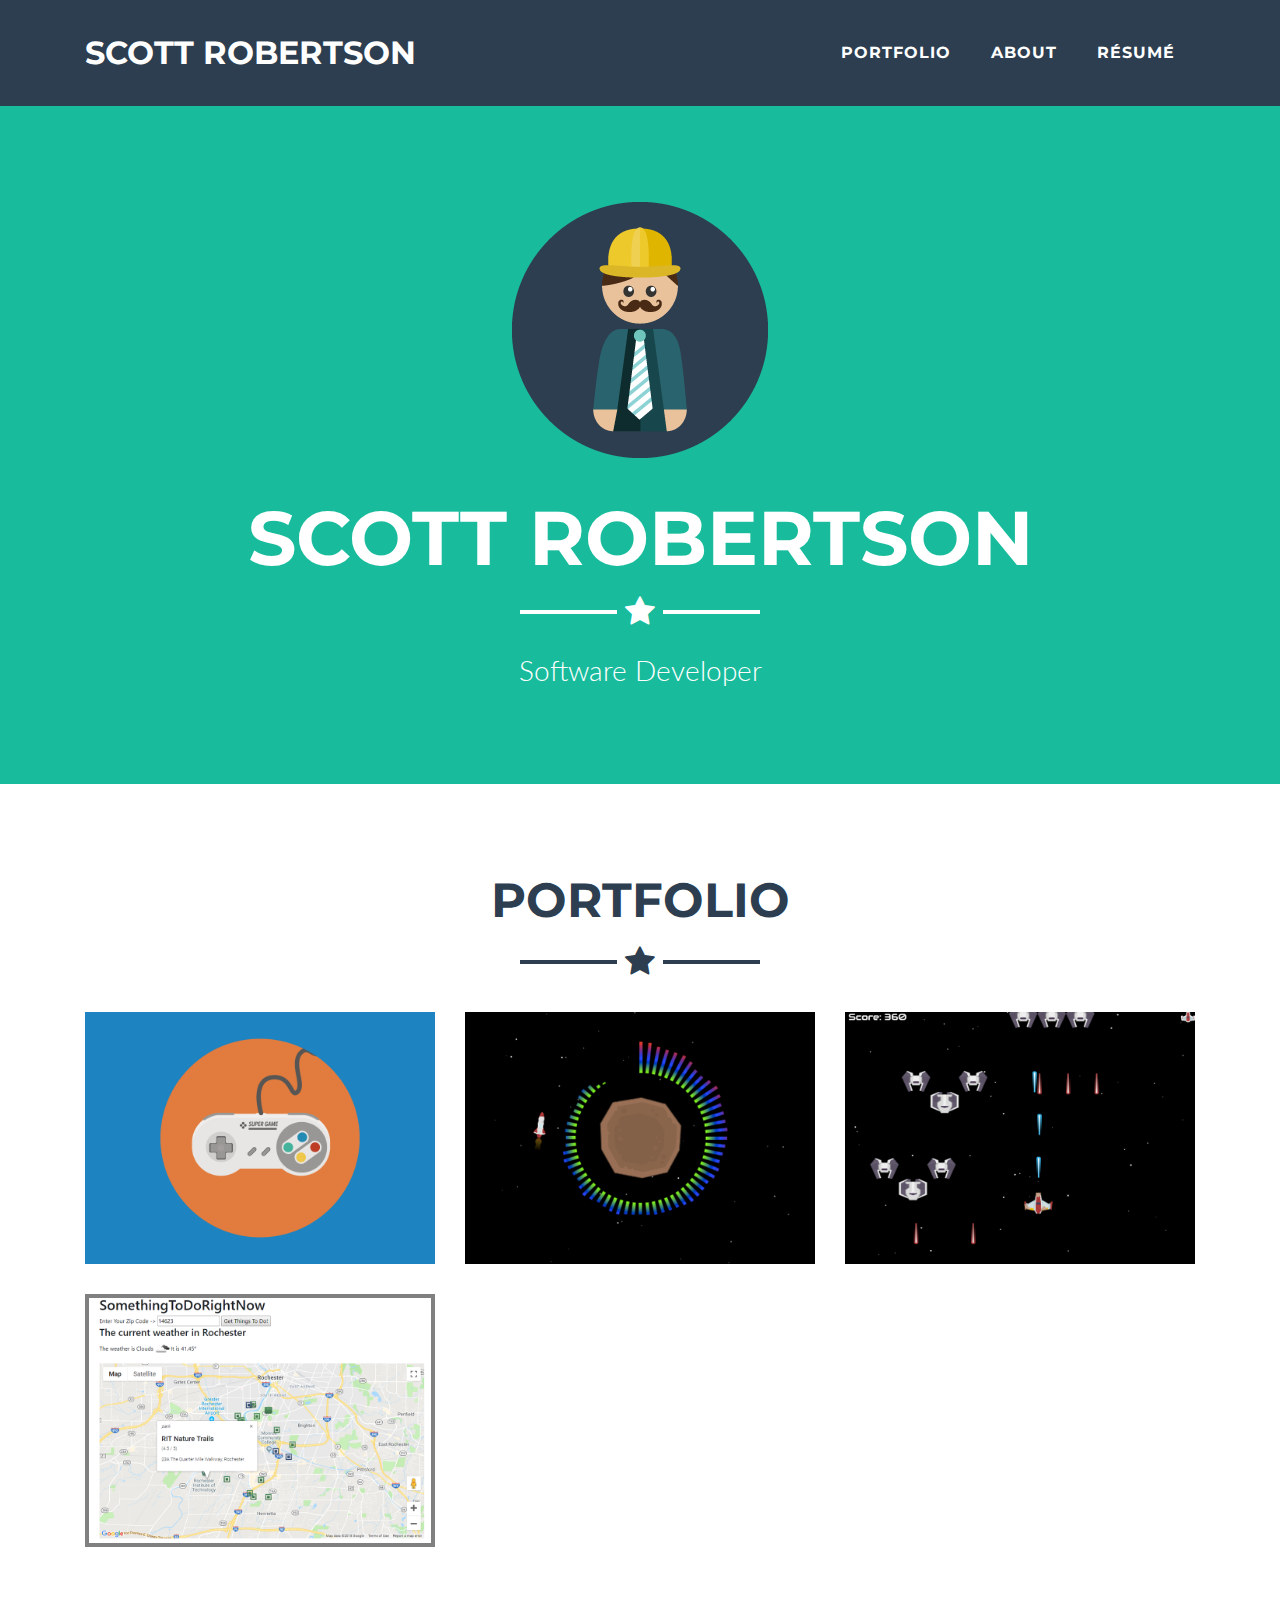
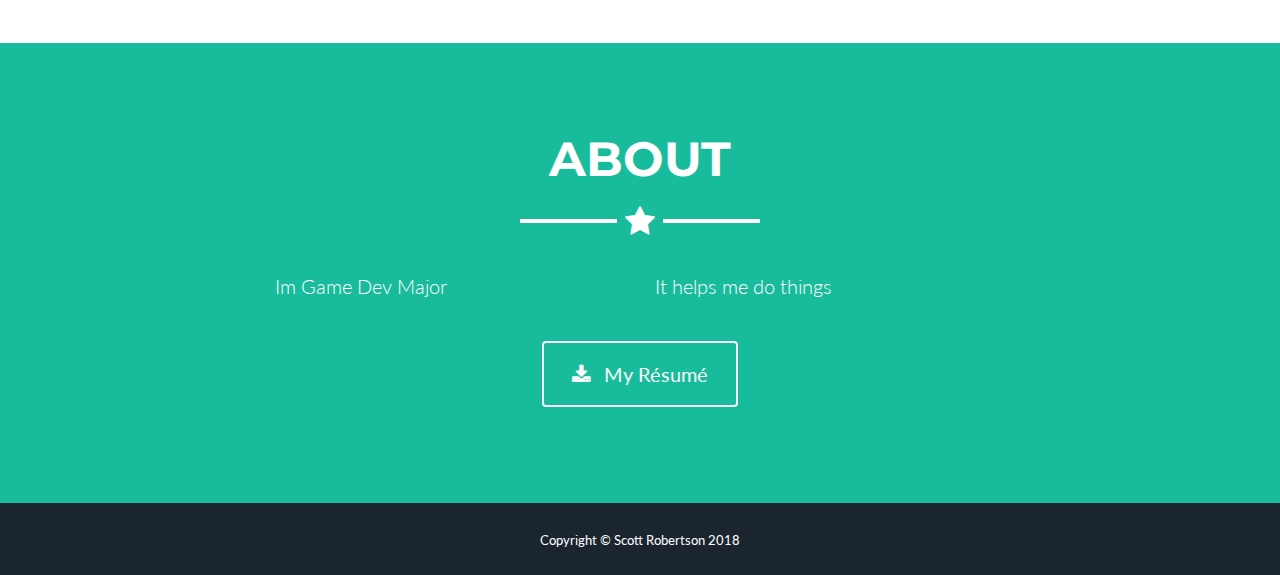
==== index.html @ 873a0e6f "rearange things" ====
<!DOCTYPE html>
<html lang="en">

  <head>

    <meta charset="utf-8">
    <meta name="viewport" content="width=device-width, initial-scale=1, shrink-to-fit=no">
    <meta name="description" content="">
    <meta name="author" content="">

    <title>Scott Robertson</title>

    <!-- Bootstrap core CSS -->
    <link href="vendor/bootstrap/css/bootstrap.min.css" rel="stylesheet">

    <!-- Custom fonts for this template -->
    <link href="vendor/font-awesome/css/font-awesome.min.css" rel="stylesheet" type="text/css">
    <link href="https://fonts.googleapis.com/css?family=Montserrat:400,700" rel="stylesheet" type="text/css">
    <link href="https://fonts.googleapis.com/css?family=Lato:400,700,400italic,700italic" rel="stylesheet" type="text/css">

    <!-- Plugin CSS -->
    <link href="vendor/magnific-popup/magnific-popup.css" rel="stylesheet" type="text/css">

    <!-- Custom styles for this template -->
		<link href="css/freelancer.min.css" rel="stylesheet">
		
		<style>
			footer, section#contact, li#contactbutton{
				display: none;
			}
		</style>

  </head>

  <body id="page-top">

    <!-- Navigation -->
    <nav class="navbar navbar-expand-lg bg-secondary fixed-top text-uppercase" id="mainNav">
      <div class="container">
        <a class="navbar-brand js-scroll-trigger" href="#page-top">Scott Robertson</a>
        <button class="navbar-toggler navbar-toggler-right text-uppercase bg-primary text-white rounded" type="button" data-toggle="collapse" data-target="#navbarResponsive" aria-controls="navbarResponsive" aria-expanded="false" aria-label="Toggle navigation">
          Menu
          <i class="fa fa-bars"></i>
        </button>
        <div class="collapse navbar-collapse" id="navbarResponsive">
          <ul class="navbar-nav ml-auto">
            <li class="nav-item mx-0 mx-lg-1">
              <a class="nav-link py-3 px-0 px-lg-3 rounded js-scroll-trigger" href="#portfolio">Portfolio</a>
            </li>
            <li class="nav-item mx-0 mx-lg-1">
              <a class="nav-link py-3 px-0 px-lg-3 rounded js-scroll-trigger" href="#about">About</a>
            </li>
            <li class="nav-item mx-0 mx-lg-1" id="contactbutton">
              <a class="nav-link py-3 px-0 px-lg-3 rounded js-scroll-trigger" href="#contact">Contact</a>
            </li>
			  <li class="nav-item mx-0 mx-lg-1">
              <a class="nav-link py-3 px-0 px-lg-3 rounded js-scroll-trigger" href="https://docs.google.com/document/d/18aMu_pVsX6EpzdGAXi0cDBnbDYzv5ft0fNjSRZ8wAA8/edit?usp=sharing" target="_blank">Résumé</a>
            </li>
			  
          </ul>
        </div>
      </div>
    </nav>

    <!-- Header -->
    <header class="masthead bg-primary text-white text-center">
      <div class="container">
        <img class="img-fluid mb-5 d-block mx-auto" src="img/profile.png" alt="">
        <h1 class="text-uppercase mb-0">Scott Robertson</h1>
        <hr class="star-light">
        <h2 class="font-weight-light mb-0">Software Developer</h2>
      </div>
    </header>

    <!-- Portfolio Grid Section -->
    <section class="portfolio" id="portfolio">
      <div class="container">
        <h2 class="text-center text-uppercase text-secondary mb-0">Portfolio</h2>
        <hr class="star-dark mb-5">
        <div class="row">
			<!-- Drink Recipes -->
          <div class="col-md-6 col-lg-4">
            <a class="portfolio-item d-block mx-auto" href="#portfolio-modal-4">
              <div class="portfolio-item-caption d-flex position-absolute h-100 w-100">
                <div class="portfolio-item-caption-content my-auto w-100 text-center text-white">
                  <i class="fa fa-search-plus fa-3x"></i>
                </div>
              </div>
              <img class="img-fluid" src="img/portfolio/game.png" alt="">
            </a>
          </div>
			
			<!-- Audio Visualizer -->
          <div class="col-md-6 col-lg-4">
            <a class="portfolio-item d-block mx-auto" href="#portfolio-modal-1">
              <div class="portfolio-item-caption d-flex position-absolute h-100 w-100">
                <div class="portfolio-item-caption-content my-auto w-100 text-center text-white">
                  <i class="fa fa-search-plus fa-3x"></i>
                </div>
              </div>
              <img class="img-fluid" src="img/portfolio/audiovisualizerscreen.png" alt="">
            </a>
          </div>
			
			<!-- Space Blaster -->
          <div class="col-md-6 col-lg-4">
            <a class="portfolio-item d-block mx-auto" href="#portfolio-modal-2">
              <div class="portfolio-item-caption d-flex position-absolute h-100 w-100">
                <div class="portfolio-item-caption-content my-auto w-100 text-center text-white">
                  <i class="fa fa-search-plus fa-3x"></i>
                </div>
              </div>
              <img class="img-fluid" src="img/portfolio/spaceblaster.png" alt="">
            </a>
          </div>
			
			<!-- SomethingToDoRightNow -->
          <div class="col-md-6 col-lg-4">
            <a class="portfolio-item d-block mx-auto" href="#portfolio-modal-3">
              <div class="portfolio-item-caption d-flex position-absolute h-100 w-100">
                <div class="portfolio-item-caption-content my-auto w-100 text-center text-white">
                  <i class="fa fa-search-plus fa-3x"></i>
                </div>
              </div>
              <img class="img-fluid" src="img/portfolio/somethingtodorightnow.png" alt="">
            </a>
          </div>
			
			
			<!-- UNFILLED PROJECTS
          <div class="col-md-6 col-lg-4">
            <a class="portfolio-item d-block mx-auto" href="#portfolio-modal-5">
              <div class="portfolio-item-caption d-flex position-absolute h-100 w-100">
                <div class="portfolio-item-caption-content my-auto w-100 text-center text-white">
                  <i class="fa fa-search-plus fa-3x"></i>
                </div>
              </div>
              <img class="img-fluid" src="img/portfolio/safe.png" alt="">
            </a>
          </div>

          <div class="col-md-6 col-lg-4">
            <a class="portfolio-item d-block mx-auto" href="#portfolio-modal-6">
              <div class="portfolio-item-caption d-flex position-absolute h-100 w-100">
                <div class="portfolio-item-caption-content my-auto w-100 text-center text-white">
                  <i class="fa fa-search-plus fa-3x"></i>
                </div>
              </div>
              <img class="img-fluid" src="img/portfolio/submarine.png" alt="">
            </a>
          </div>
			-->
        </div>
      </div>
    </section>

    <!-- About Section -->
    <section class="bg-primary text-white mb-0" id="about">
      <div class="container">
        <h2 class="text-center text-uppercase text-white">About</h2>
        <hr class="star-light mb-5">
        <div class="row">
          <div class="col-lg-4 ml-auto">
            <p class="lead">Im Game Dev Major</p>
          </div>
          <div class="col-lg-4 mr-auto">
            <p class="lead">It helps me do things</p>
          </div>
        </div>
        <div class="text-center mt-4">
          <a class="btn btn-xl btn-outline-light" href="https://docs.google.com/document/d/18aMu_pVsX6EpzdGAXi0cDBnbDYzv5ft0fNjSRZ8wAA8/edit?usp=sharing">
            <i class="fa fa-download mr-2"></i>
            My Résumé
          </a>
        </div>
      </div>
    </section>

    <!-- Contact Section -->
    <section id="contact">
      <div class="container">
        <h2 class="text-center text-uppercase text-secondary mb-0">Contact Me</h2>
        <hr class="star-dark mb-5">
        <div class="row">
          <div class="col-lg-8 mx-auto">
            <!-- To configure the contact form email address, go to mail/contact_me.php and update the email address in the PHP file on line 19. -->
            <!-- The form should work on most web servers, but if the form is not working you may need to configure your web server differently. -->
            <form name="sentMessage" id="contactForm" novalidate="novalidate">
              <div class="control-group">
                <div class="form-group floating-label-form-group controls mb-0 pb-2">
                  <label>Name</label>
                  <input class="form-control" id="name" type="text" placeholder="Name" required="required" data-validation-required-message="Please enter your name.">
                  <p class="help-block text-danger"></p>
                </div>
              </div>
              <div class="control-group">
                <div class="form-group floating-label-form-group controls mb-0 pb-2">
                  <label>Email Address</label>
                  <input class="form-control" id="email" type="email" placeholder="Email Address" required="required" data-validation-required-message="Please enter your email address.">
                  <p class="help-block text-danger"></p>
                </div>
              </div>
              <div class="control-group">
                <div class="form-group floating-label-form-group controls mb-0 pb-2">
                  <label>Phone Number</label>
                  <input class="form-control" id="phone" type="tel" placeholder="Phone Number" required="required" data-validation-required-message="Please enter your phone number.">
                  <p class="help-block text-danger"></p>
                </div>
              </div>
              <div class="control-group">
                <div class="form-group floating-label-form-group controls mb-0 pb-2">
                  <label>Message</label>
                  <textarea class="form-control" id="message" rows="5" placeholder="Message" required="required" data-validation-required-message="Please enter a message."></textarea>
                  <p class="help-block text-danger"></p>
                </div>
              </div>
              <br>
              <div id="success"></div>
              <div class="form-group">
                <button type="submit" class="btn btn-primary btn-xl" id="sendMessageButton">Send</button>
              </div>
            </form>
          </div>
        </div>
      </div>
    </section>

    <!-- Footer -->
    <footer class="footer text-center">
      <div class="container">
        <div class="row">
          <div class="col-md-4 mb-5 mb-lg-0">
            <h4 class="text-uppercase mb-4">Location</h4>
            <p class="lead mb-0">2215 John Daniel Drive
              <br>Clark, MO 65243</p>
          </div>
          <div class="col-md-4 mb-5 mb-lg-0">
            <h4 class="text-uppercase mb-4">Around the Web</h4>
            <ul class="list-inline mb-0">
              <li class="list-inline-item">
                <a class="btn btn-outline-light btn-social text-center rounded-circle" href="#">
                  <i class="fa fa-fw fa-facebook"></i>
                </a>
              </li>
              <li class="list-inline-item">
                <a class="btn btn-outline-light btn-social text-center rounded-circle" href="#">
                  <i class="fa fa-fw fa-google-plus"></i>
                </a>
              </li>
              <li class="list-inline-item">
                <a class="btn btn-outline-light btn-social text-center rounded-circle" href="#">
                  <i class="fa fa-fw fa-twitter"></i>
                </a>
              </li>
              <li class="list-inline-item">
                <a class="btn btn-outline-light btn-social text-center rounded-circle" href="#">
                  <i class="fa fa-fw fa-linkedin"></i>
                </a>
              </li>
              <li class="list-inline-item">
                <a class="btn btn-outline-light btn-social text-center rounded-circle" href="#">
                  <i class="fa fa-fw fa-dribbble"></i>
                </a>
              </li>
            </ul>
          </div>
          <div class="col-md-4">
            <h4 class="text-uppercase mb-4">About Freelancer</h4>
            <p class="lead mb-0">Freelance is a free to use, open source Bootstrap theme created by
              <a href="http://startbootstrap.com">Start Bootstrap</a>.</p>
          </div>
        </div>
      </div>
    </footer>

    <div class="copyright py-4 text-center text-white">
      <div class="container">
        <small>Copyright &copy; Scott Robertson 2018</small>
      </div>
    </div>

    <!-- Scroll to Top Button (Only visible on small and extra-small screen sizes) -->
    <div class="scroll-to-top d-lg-none position-fixed ">
      <a class="js-scroll-trigger d-block text-center text-white rounded" href="#page-top">
        <i class="fa fa-chevron-up"></i>
      </a>
    </div>

    <!-- Portfolio Modals -->

    <!-- Portfolio Modal 1 -->
	  <!-- Audio Visualizer -->
    <div class="portfolio-modal mfp-hide" id="portfolio-modal-1">
      <div class="portfolio-modal-dialog bg-white">
        <a class="close-button d-none d-md-block portfolio-modal-dismiss" href="#">
          <i class="fa fa-3x fa-times"></i>
        </a>
        <div class="container text-center">
          <div class="row">
            <div class="col-lg-8 mx-auto">
              <a href="projects/AudioVisualizer/RobertsonAudioVisualizer.html"><h2 class="text-secondary text-uppercase mb-0">Audio AudioVisualizer</h2></a>
              <a class="btn btn-primary btn-lg rounded-pill" href="projects/AudioVisualizer/RobertsonAudioVisualizer.html" target="_blank">
                  <i class="fa fa-chevron-up"></i>
                  Open Project
              </a>
              <!-- <hr class="star-dark mb-5"> -->
				<br />
              <img class="img-fluid mb-5" src="img/portfolio/audiovisualizerui.png" alt="">
              <p class="mb-5">
                Audio vidualizer Thingy
              </p>
              <a class="btn btn-primary btn-lg rounded-pill portfolio-modal-dismiss" href="#">
                <i class="fa fa-close"></i>
                Close Project</a>
            </div>
          </div>
        </div>
      </div>
    </div>

    <!-- Portfolio Modal 2 -->
	  <!-- Space Blaster -->
    <div class="portfolio-modal mfp-hide" id="portfolio-modal-2">
      <div class="portfolio-modal-dialog bg-white">
        <a class="close-button d-none d-md-block portfolio-modal-dismiss" href="#">
          <i class="fa fa-3x fa-times"></i>
        </a>
        <div class="container text-center">
          <div class="row">
            <div class="col-lg-8 mx-auto">
              <h2 class="text-secondary text-uppercase mb-0">Space Blaster</h2>
              <a class="btn btn-primary btn-lg rounded-pill" href="projects/SpaceBlaster/SpaceBlaster.html" target="_blank">
                  <i class="fa fa-chevron-up"></i>
                  Open Project
              </a>
              <img class="img-fluid mb-5" src="img/portfolio/cake.png" alt="">
              <p class="mb-5">Lorem ipsum dolor sit amet, consectetur adipisicing elit. Mollitia neque assumenda ipsam nihil, molestias magnam, recusandae quos quis inventore quisquam velit asperiores, vitae? Reprehenderit soluta, eos quod consequuntur itaque. Nam.</p>
              <a class="btn btn-primary btn-lg rounded-pill portfolio-modal-dismiss" href="#">
                <i class="fa fa-close"></i>
                Close Project</a>
            </div>
          </div>
        </div>
      </div>
    </div>

    <!-- SomethingToDoRightNow -->
    <div class="portfolio-modal mfp-hide" id="portfolio-modal-3">
      <div class="portfolio-modal-dialog bg-white">
        <a class="close-button d-none d-md-block portfolio-modal-dismiss" href="#">
          <i class="fa fa-3x fa-times"></i>
        </a>
        <div class="container text-center">
          <div class="row">
            <div class="col-lg-8 mx-auto">
              <h2 class="text-secondary text-uppercase mb-0">SomethingToDoRightNow</h2>
              <a class="btn btn-primary btn-lg rounded-pill" href="projects/SomethingToDoRightNow/SomethingToDoRightNow.html" target="_blank">
                  <i class="fa fa-chevron-up"></i>
                  Open Project
              </a>
              <img class="img-fluid mb-5" src="img/portfolio/circus.png" alt="">
              <p class="mb-5">Lorem ipsum dolor sit amet, consectetur adipisicing elit. Mollitia neque assumenda ipsam nihil, molestias magnam, recusandae quos quis inventore quisquam velit asperiores, vitae? Reprehenderit soluta, eos quod consequuntur itaque. Nam.</p>
              <a class="btn btn-primary btn-lg rounded-pill portfolio-modal-dismiss" href="#">
                <i class="fa fa-close"></i>
                Close Project</a>
            </div>
          </div>
        </div>
      </div>
    </div>

    <!-- Drink Recipes -->
    <div class="portfolio-modal mfp-hide" id="portfolio-modal-4">
      <div class="portfolio-modal-dialog bg-white">
        <a class="close-button d-none d-md-block portfolio-modal-dismiss" href="#">
          <i class="fa fa-3x fa-times"></i>
        </a>
        <div class="container text-center">
          <div class="row">
            <div class="col-lg-8 mx-auto">
              <h2 class="text-secondary text-uppercase mb-0">Scott's Drink Recipes</h2>
              <a class="btn btn-primary btn-lg rounded-pill" href="https://robertson-430-project1.herokuapp.com/" target="_blank">
                  <i class="fa fa-chevron-up"></i>
                  Open Project
              </a>
              <img class="img-fluid mb-5" src="img/portfolio/game.png" alt="">
              <p class="mb-5">Lorem ipsum dolor sit amet, consectetur adipisicing elit. Mollitia neque assumenda ipsam nihil, molestias magnam, recusandae quos quis inventore quisquam velit asperiores, vitae? Reprehenderit soluta, eos quod consequuntur itaque. Nam.</p>
              <a class="btn btn-primary btn-lg rounded-pill portfolio-modal-dismiss" href="#">
                <i class="fa fa-close"></i>
                Close Project</a>
            </div>
          </div>
        </div>
      </div>
    </div>

	  
    <!-- Portfolio Modal 5 -->
    <div class="portfolio-modal mfp-hide" id="portfolio-modal-5">
      <div class="portfolio-modal-dialog bg-white">
        <a class="close-button d-none d-md-block portfolio-modal-dismiss" href="#">
          <i class="fa fa-3x fa-times"></i>
        </a>
        <div class="container text-center">
          <div class="row">
            <div class="col-lg-8 mx-auto">
              <h2 class="text-secondary text-uppercase mb-0">Project Name</h2>
              <hr class="star-dark mb-5">
              <img class="img-fluid mb-5" src="img/portfolio/safe.png" alt="">
              <p class="mb-5">Lorem ipsum dolor sit amet, consectetur adipisicing elit. Mollitia neque assumenda ipsam nihil, molestias magnam, recusandae quos quis inventore quisquam velit asperiores, vitae? Reprehenderit soluta, eos quod consequuntur itaque. Nam.</p>
              <a class="btn btn-primary btn-lg rounded-pill portfolio-modal-dismiss" href="#">
                <i class="fa fa-close"></i>
                Close Project</a>
            </div>
          </div>
        </div>
      </div>
    </div>

    <!-- Portfolio Modal 6 -->
    <div class="portfolio-modal mfp-hide" id="portfolio-modal-6">
      <div class="portfolio-modal-dialog bg-white">
        <a class="close-button d-none d-md-block portfolio-modal-dismiss" href="#">
          <i class="fa fa-3x fa-times"></i>
        </a>
        <div class="container text-center">
          <div class="row">
            <div class="col-lg-8 mx-auto">
              <h2 class="text-secondary text-uppercase mb-0">Project Name</h2>
              <hr class="star-dark mb-5">
              <img class="img-fluid mb-5" src="img/portfolio/submarine.png" alt="">
              <p class="mb-5">Lorem ipsum dolor sit amet, consectetur adipisicing elit. Mollitia neque assumenda ipsam nihil, molestias magnam, recusandae quos quis inventore quisquam velit asperiores, vitae? Reprehenderit soluta, eos quod consequuntur itaque. Nam.</p>
              <a class="btn btn-primary btn-lg rounded-pill portfolio-modal-dismiss" href="#">
                <i class="fa fa-close"></i>
                Close Project</a>
            </div>
          </div>
        </div>
      </div>
    </div>
	  

    <!-- Bootstrap core JavaScript -->
    <script src="vendor/jquery/jquery.min.js"></script>
    <script src="vendor/bootstrap/js/bootstrap.bundle.min.js"></script>

    <!-- Plugin JavaScript -->
    <script src="vendor/jquery-easing/jquery.easing.min.js"></script>
    <script src="vendor/magnific-popup/jquery.magnific-popup.min.js"></script>

    <!-- Contact Form JavaScript -->
    <script src="js/jqBootstrapValidation.js"></script>
    <script src="js/contact_me.js"></script>

    <!-- Custom scripts for this template -->
    <script src="js/freelancer.min.js"></script>

  </body>

</html>
---- css/freelancer.min.css ----
body{font-family:Lato}h1,h2,h3,h4,h5,h6{font-weight:700;font-family:Montserrat}hr.star-dark,hr.star-light{max-width:15rem;padding:0;text-align:center;border:none;border-top:solid .25rem;margin-top:2.5rem;margin-bottom:2.5rem;margin-left:auto;margin-right:auto}hr.star-dark:after,hr.star-light:after{position:relative;top:-.8em;display:inline-block;padding:0 .25em;content:'\f005';font-family:FontAwesome;font-size:2em}hr.star-light{border-color:#fff}hr.star-light:after{color:#fff;background-color:#18bc9c}hr.star-dark{border-color:#2c3e50}hr.star-dark:after{color:#2c3e50;background-color:#fff}section{padding:6rem 0}section h2{font-size:2.25rem;line-height:2rem}@media (min-width:992px){section h2{font-size:3rem;line-height:2.5rem}}.btn-xl{padding:1rem 1.75rem;font-size:1.25rem}.btn-social{width:3.25rem;height:3.25rem;font-size:1.25rem;line-height:2rem}.scroll-to-top{z-index:1042;right:1rem;bottom:1rem;display:none}.scroll-to-top a{width:3.5rem;height:3.5rem;background-color:rgba(33,37,41,.5);line-height:3.1rem}#mainNav{padding-top:1rem;padding-bottom:1rem;font-weight:700;font-family:Montserrat}#mainNav .navbar-brand{color:#fff}#mainNav .navbar-nav{margin-top:1rem;letter-spacing:.0625rem}#mainNav .navbar-nav li.nav-item a.nav-link{color:#fff}#mainNav .navbar-nav li.nav-item a.nav-link:hover{color:#18bc9c}#mainNav .navbar-nav li.nav-item a.nav-link:active,#mainNav .navbar-nav li.nav-item a.nav-link:focus{color:#fff}#mainNav .navbar-nav li.nav-item a.nav-link.active{color:#18bc9c}#mainNav .navbar-toggler{font-size:80%;padding:.8rem}@media (min-width:992px){#mainNav{padding-top:1.5rem;padding-bottom:1.5rem;-webkit-transition:padding-top .3s,padding-bottom .3s;-moz-transition:padding-top .3s,padding-bottom .3s;transition:padding-top .3s,padding-bottom .3s}#mainNav .navbar-brand{font-size:2em;-webkit-transition:font-size .3s;-moz-transition:font-size .3s;transition:font-size .3s}#mainNav .navbar-nav{margin-top:0}#mainNav .navbar-nav>li.nav-item>a.nav-link.active{color:#fff;background:#18bc9c}#mainNav .navbar-nav>li.nav-item>a.nav-link.active:active,#mainNav .navbar-nav>li.nav-item>a.nav-link.active:focus,#mainNav .navbar-nav>li.nav-item>a.nav-link.active:hover{color:#fff;background:#18bc9c}#mainNav.navbar-shrink{padding-top:.5rem;padding-bottom:.5rem}#mainNav.navbar-shrink .navbar-brand{font-size:1.5em}}header.masthead{padding-top:calc(6rem + 72px);padding-bottom:6rem}header.masthead h1{font-size:3rem;line-height:3rem}header.masthead h2{font-size:1.3rem;font-family:Lato}@media (min-width:992px){header.masthead{padding-top:calc(6rem + 106px);padding-bottom:6rem}header.masthead h1{font-size:4.75em;line-height:4rem}header.masthead h2{font-size:1.75em}}.portfolio{margin-bottom:-15px}.portfolio .portfolio-item{position:relative;display:block;max-width:25rem;margin-bottom:15px}.portfolio .portfolio-item .portfolio-item-caption{-webkit-transition:all ease .5s;-moz-transition:all ease .5s;transition:all ease .5s;opacity:0;background-color:rgba(24,188,156,.9)}.portfolio .portfolio-item .portfolio-item-caption:hover{opacity:1}.portfolio .portfolio-item .portfolio-item-caption .portfolio-item-caption-content{font-size:1.5rem}@media (min-width:576px){.portfolio{margin-bottom:-30px}.portfolio .portfolio-item{margin-bottom:30px}}.portfolio-modal .portfolio-modal-dialog{padding:3rem 1rem;min-height:calc(100vh - 2rem);margin:1rem calc(1rem - 8px);position:relative;z-index:2;-moz-box-shadow:0 0 3rem 1rem rgba(0,0,0,.5);-webkit-box-shadow:0 0 3rem 1rem rgba(0,0,0,.5);box-shadow:0 0 3rem 1rem rgba(0,0,0,.5)}.portfolio-modal .portfolio-modal-dialog .close-button{position:absolute;top:2rem;right:2rem}.portfolio-modal .portfolio-modal-dialog .close-button i{line-height:38px}.portfolio-modal .portfolio-modal-dialog h2{font-size:2rem}@media (min-width:768px){.portfolio-modal .portfolio-modal-dialog{min-height:100vh;padding:5rem;margin:3rem calc(3rem - 8px)}.portfolio-modal .portfolio-modal-dialog h2{font-size:3rem}}.floating-label-form-group{position:relative;border-bottom:1px solid #e9ecef}.floating-label-form-group input,.floating-label-form-group textarea{font-size:1.5em;position:relative;z-index:1;padding-right:0;padding-left:0;resize:none;border:none;border-radius:0;background:0 0;box-shadow:none!important}.floating-label-form-group label{font-size:.85em;line-height:1.764705882em;position:relative;z-index:0;top:2em;display:block;margin:0;-webkit-transition:top .3s ease,opacity .3s ease;-moz-transition:top .3s ease,opacity .3s ease;-ms-transition:top .3s ease,opacity .3s ease;transition:top .3s ease,opacity .3s ease;vertical-align:middle;vertical-align:baseline;opacity:0}.floating-label-form-group:not(:first-child){padding-left:14px;border-left:1px solid #e9ecef}.floating-label-form-group-with-value label{top:0;opacity:1}.floating-label-form-group-with-focus label{color:#18bc9c}form .row:first-child .floating-label-form-group{border-top:1px solid #e9ecef}.footer{padding-top:5rem;padding-bottom:5rem;background-color:#2c3e50;color:#fff}.copyright{background-color:#1a252f}a{color:#18bc9c}a:active,a:focus,a:hover{color:#128f76}.btn{border-width:2px}.bg-primary{background-color:#18bc9c!important}.bg-secondary{background-color:#2c3e50!important}.text-primary{color:#18bc9c!important}.text-secondary{color:#2c3e50!important}.btn-primary{background-color:#18bc9c;border-color:#18bc9c}.btn-primary:active,.btn-primary:focus,.btn-primary:hover{background-color:#128f76;border-color:#128f76}.btn-secondary{background-color:#2c3e50;border-color:#2c3e50}.btn-secondary:active,.btn-secondary:focus,.btn-secondary:hover{background-color:#1a252f;border-color:#1a252f}
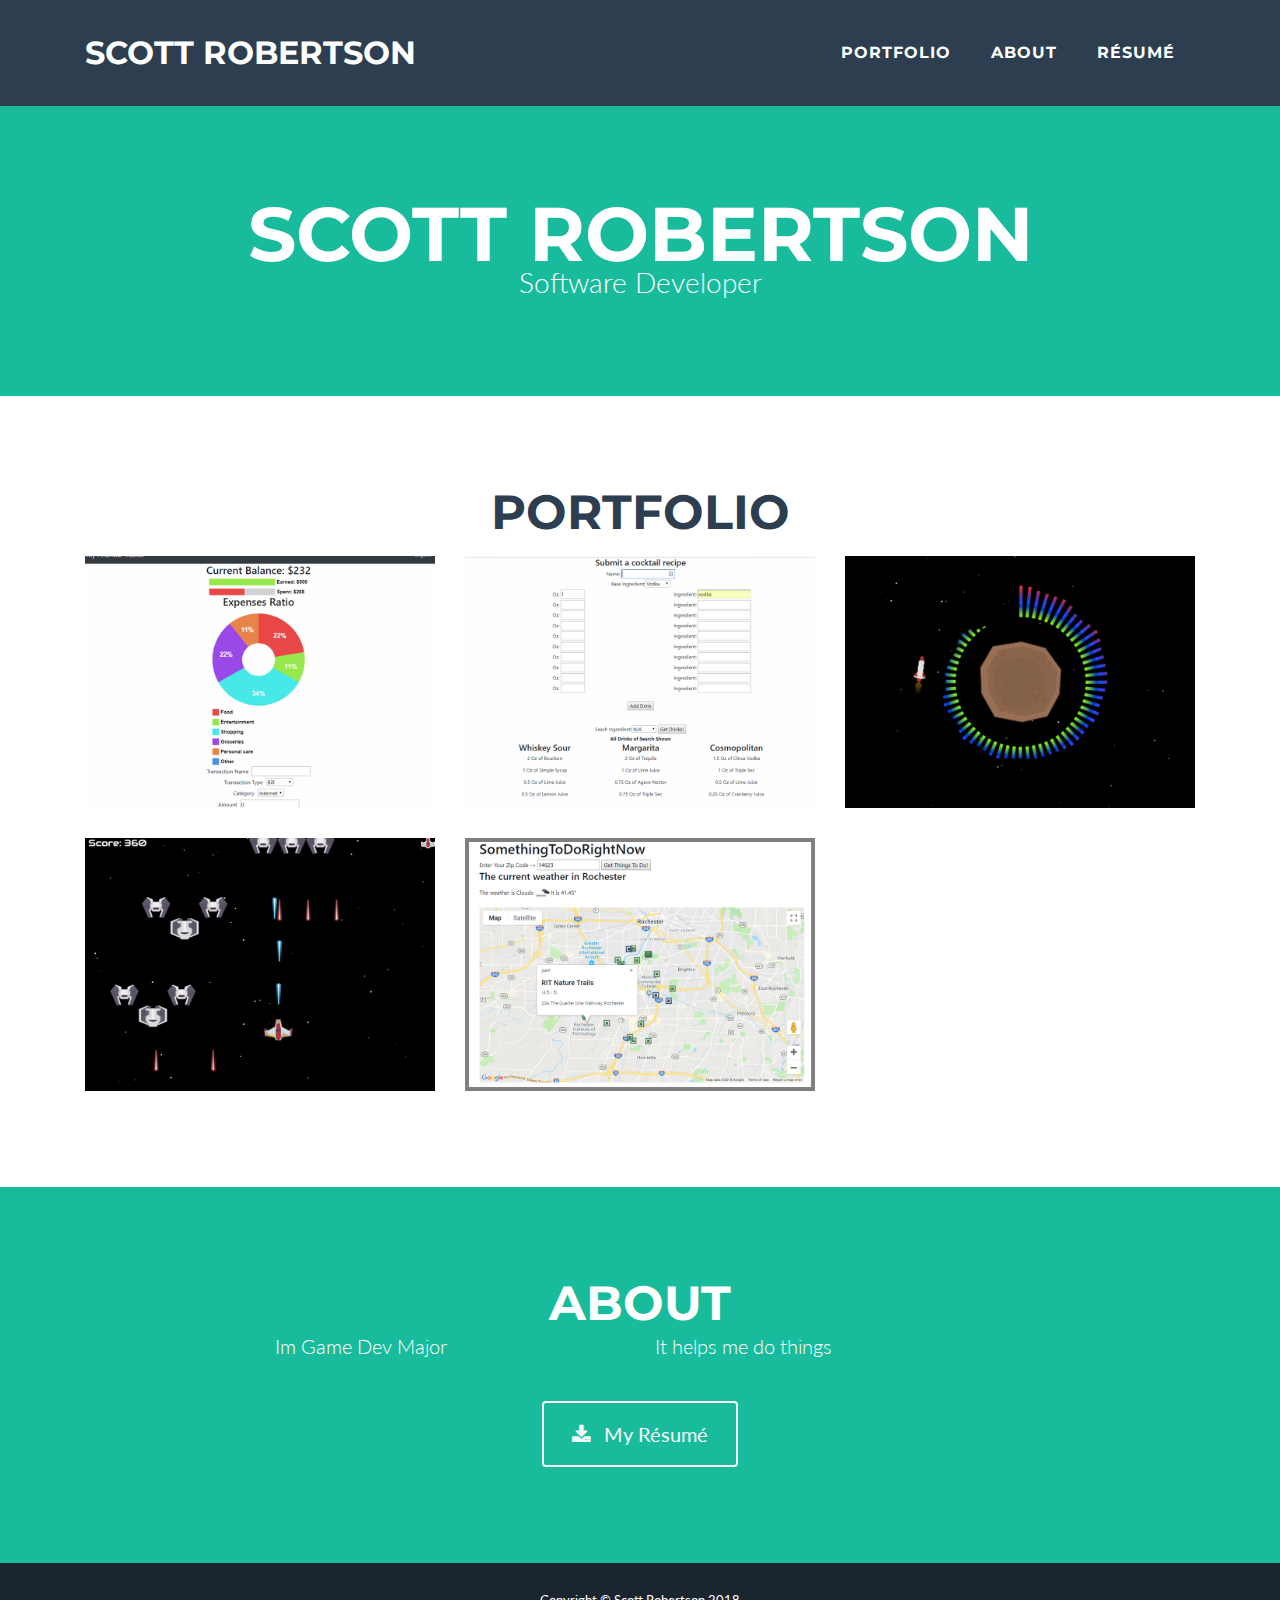
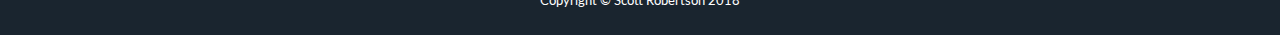
==== commit fd01b5a3: "added picktures and links" ====
--- a/index.html
+++ b/index.html
@@ -54,7 +54,7 @@
               <a class="nav-link py-3 px-0 px-lg-3 rounded js-scroll-trigger" href="#contact">Contact</a>
             </li>
 			  <li class="nav-item mx-0 mx-lg-1">
-              <a class="nav-link py-3 px-0 px-lg-3 rounded js-scroll-trigger" href="https://docs.google.com/document/d/18aMu_pVsX6EpzdGAXi0cDBnbDYzv5ft0fNjSRZ8wAA8/edit?usp=sharing" target="_blank">Résumé</a>
+              <a class="nav-link py-3 px-0 px-lg-3 rounded js-scroll-trigger" href="Scott Robertson Software Developer Résumé.pdf" target="_blank">Résumé</a>
             </li>
 			  
           </ul>
@@ -65,9 +65,8 @@
     <!-- Header -->
     <header class="masthead bg-primary text-white text-center">
       <div class="container">
-        <img class="img-fluid mb-5 d-block mx-auto" src="img/profile.png" alt="">
+        <!-- <img class="img-fluid mb-5 d-block mx-auto" src="img/profile.png" alt=""> -->
         <h1 class="text-uppercase mb-0">Scott Robertson</h1>
-        <hr class="star-light">
         <h2 class="font-weight-light mb-0">Software Developer</h2>
       </div>
     </header>
@@ -76,8 +75,21 @@
     <section class="portfolio" id="portfolio">
       <div class="container">
         <h2 class="text-center text-uppercase text-secondary mb-0">Portfolio</h2>
-        <hr class="star-dark mb-5">
+        <br />
         <div class="row">
+
+        <!-- Finantial Tracker -->
+          <div class="col-md-6 col-lg-4">
+              <a class="portfolio-item d-block mx-auto" href="#portfolio-modal-5">
+                <div class="portfolio-item-caption d-flex position-absolute h-100 w-100">
+                  <div class="portfolio-item-caption-content my-auto w-100 text-center text-white">
+                    <i class="fa fa-search-plus fa-3x"></i>
+                  </div>
+                </div>
+                <img class="img-fluid" src="img/portfolio/financialtracker.png" alt="">
+              </a>
+            </div>
+
 			<!-- Drink Recipes -->
           <div class="col-md-6 col-lg-4">
             <a class="portfolio-item d-block mx-auto" href="#portfolio-modal-4">
@@ -86,7 +98,7 @@
                   <i class="fa fa-search-plus fa-3x"></i>
                 </div>
               </div>
-              <img class="img-fluid" src="img/portfolio/game.png" alt="">
+              <img class="img-fluid" src="img/portfolio/drinkrecipes.png" alt="">
             </a>
           </div>
 			
@@ -128,16 +140,7 @@
 			
 			
 			<!-- UNFILLED PROJECTS
-          <div class="col-md-6 col-lg-4">
-            <a class="portfolio-item d-block mx-auto" href="#portfolio-modal-5">
-              <div class="portfolio-item-caption d-flex position-absolute h-100 w-100">
-                <div class="portfolio-item-caption-content my-auto w-100 text-center text-white">
-                  <i class="fa fa-search-plus fa-3x"></i>
-                </div>
-              </div>
-              <img class="img-fluid" src="img/portfolio/safe.png" alt="">
-            </a>
-          </div>
+          
 
           <div class="col-md-6 col-lg-4">
             <a class="portfolio-item d-block mx-auto" href="#portfolio-modal-6">
@@ -158,7 +161,6 @@
     <section class="bg-primary text-white mb-0" id="about">
       <div class="container">
         <h2 class="text-center text-uppercase text-white">About</h2>
-        <hr class="star-light mb-5">
         <div class="row">
           <div class="col-lg-4 ml-auto">
             <p class="lead">Im Game Dev Major</p>
@@ -180,7 +182,6 @@
     <section id="contact">
       <div class="container">
         <h2 class="text-center text-uppercase text-secondary mb-0">Contact Me</h2>
-        <hr class="star-dark mb-5">
         <div class="row">
           <div class="col-lg-8 mx-auto">
             <!-- To configure the contact form email address, go to mail/contact_me.php and update the email address in the PHP file on line 19. -->
@@ -264,11 +265,6 @@
               </li>
             </ul>
           </div>
-          <div class="col-md-4">
-            <h4 class="text-uppercase mb-4">About Freelancer</h4>
-            <p class="lead mb-0">Freelance is a free to use, open source Bootstrap theme created by
-              <a href="http://startbootstrap.com">Start Bootstrap</a>.</p>
-          </div>
         </div>
       </div>
     </footer>
@@ -302,9 +298,7 @@
               <a class="btn btn-primary btn-lg rounded-pill" href="projects/AudioVisualizer/RobertsonAudioVisualizer.html" target="_blank">
                   <i class="fa fa-chevron-up"></i>
                   Open Project
-              </a>
-              <!-- <hr class="star-dark mb-5"> -->
-				<br />
+              </a><br /><br />
               <img class="img-fluid mb-5" src="img/portfolio/audiovisualizerui.png" alt="">
               <p class="mb-5">
                 Audio vidualizer Thingy
@@ -332,8 +326,8 @@
               <a class="btn btn-primary btn-lg rounded-pill" href="projects/SpaceBlaster/SpaceBlaster.html" target="_blank">
                   <i class="fa fa-chevron-up"></i>
                   Open Project
-              </a>
-              <img class="img-fluid mb-5" src="img/portfolio/cake.png" alt="">
+              </a><br /><br />
+              <img class="img-fluid mb-5" src="img/portfolio/spaceblaster.png" alt="">
               <p class="mb-5">Lorem ipsum dolor sit amet, consectetur adipisicing elit. Mollitia neque assumenda ipsam nihil, molestias magnam, recusandae quos quis inventore quisquam velit asperiores, vitae? Reprehenderit soluta, eos quod consequuntur itaque. Nam.</p>
               <a class="btn btn-primary btn-lg rounded-pill portfolio-modal-dismiss" href="#">
                 <i class="fa fa-close"></i>
@@ -357,8 +351,8 @@
               <a class="btn btn-primary btn-lg rounded-pill" href="projects/SomethingToDoRightNow/SomethingToDoRightNow.html" target="_blank">
                   <i class="fa fa-chevron-up"></i>
                   Open Project
-              </a>
-              <img class="img-fluid mb-5" src="img/portfolio/circus.png" alt="">
+              </a><br /><br />
+              <img class="img-fluid mb-5" src="img/portfolio/somethingtodorightnow.png" alt="">
               <p class="mb-5">Lorem ipsum dolor sit amet, consectetur adipisicing elit. Mollitia neque assumenda ipsam nihil, molestias magnam, recusandae quos quis inventore quisquam velit asperiores, vitae? Reprehenderit soluta, eos quod consequuntur itaque. Nam.</p>
               <a class="btn btn-primary btn-lg rounded-pill portfolio-modal-dismiss" href="#">
                 <i class="fa fa-close"></i>
@@ -382,8 +376,8 @@
               <a class="btn btn-primary btn-lg rounded-pill" href="https://robertson-430-project1.herokuapp.com/" target="_blank">
                   <i class="fa fa-chevron-up"></i>
                   Open Project
-              </a>
-              <img class="img-fluid mb-5" src="img/portfolio/game.png" alt="">
+              </a><br /><br />
+              <img class="img-fluid mb-5" src="img/portfolio/drinkrecipes.png" alt="">
               <p class="mb-5">Lorem ipsum dolor sit amet, consectetur adipisicing elit. Mollitia neque assumenda ipsam nihil, molestias magnam, recusandae quos quis inventore quisquam velit asperiores, vitae? Reprehenderit soluta, eos quod consequuntur itaque. Nam.</p>
               <a class="btn btn-primary btn-lg rounded-pill portfolio-modal-dismiss" href="#">
                 <i class="fa fa-close"></i>
@@ -395,7 +389,7 @@
     </div>
 
 	  
-    <!-- Portfolio Modal 5 -->
+    <!-- Financial Tracker -->
     <div class="portfolio-modal mfp-hide" id="portfolio-modal-5">
       <div class="portfolio-modal-dialog bg-white">
         <a class="close-button d-none d-md-block portfolio-modal-dismiss" href="#">
@@ -404,9 +398,12 @@
         <div class="container text-center">
           <div class="row">
             <div class="col-lg-8 mx-auto">
-              <h2 class="text-secondary text-uppercase mb-0">Project Name</h2>
-              <hr class="star-dark mb-5">
-              <img class="img-fluid mb-5" src="img/portfolio/safe.png" alt="">
+              <h2 class="text-secondary text-uppercase mb-0">My Finantial Tracker</h2>
+              <a class="btn btn-primary btn-lg rounded-pill" href="https://robertson-430-project3.herokuapp.com/" target="_blank">
+                <i class="fa fa-chevron-up"></i>
+                Open Project
+            </a><br /><br />
+              <img class="img-fluid mb-5" src="img/portfolio/financialtracker.png" alt="">
               <p class="mb-5">Lorem ipsum dolor sit amet, consectetur adipisicing elit. Mollitia neque assumenda ipsam nihil, molestias magnam, recusandae quos quis inventore quisquam velit asperiores, vitae? Reprehenderit soluta, eos quod consequuntur itaque. Nam.</p>
               <a class="btn btn-primary btn-lg rounded-pill portfolio-modal-dismiss" href="#">
                 <i class="fa fa-close"></i>
@@ -427,7 +424,6 @@
           <div class="row">
             <div class="col-lg-8 mx-auto">
               <h2 class="text-secondary text-uppercase mb-0">Project Name</h2>
-              <hr class="star-dark mb-5">
               <img class="img-fluid mb-5" src="img/portfolio/submarine.png" alt="">
               <p class="mb-5">Lorem ipsum dolor sit amet, consectetur adipisicing elit. Mollitia neque assumenda ipsam nihil, molestias magnam, recusandae quos quis inventore quisquam velit asperiores, vitae? Reprehenderit soluta, eos quod consequuntur itaque. Nam.</p>
               <a class="btn btn-primary btn-lg rounded-pill portfolio-modal-dismiss" href="#">
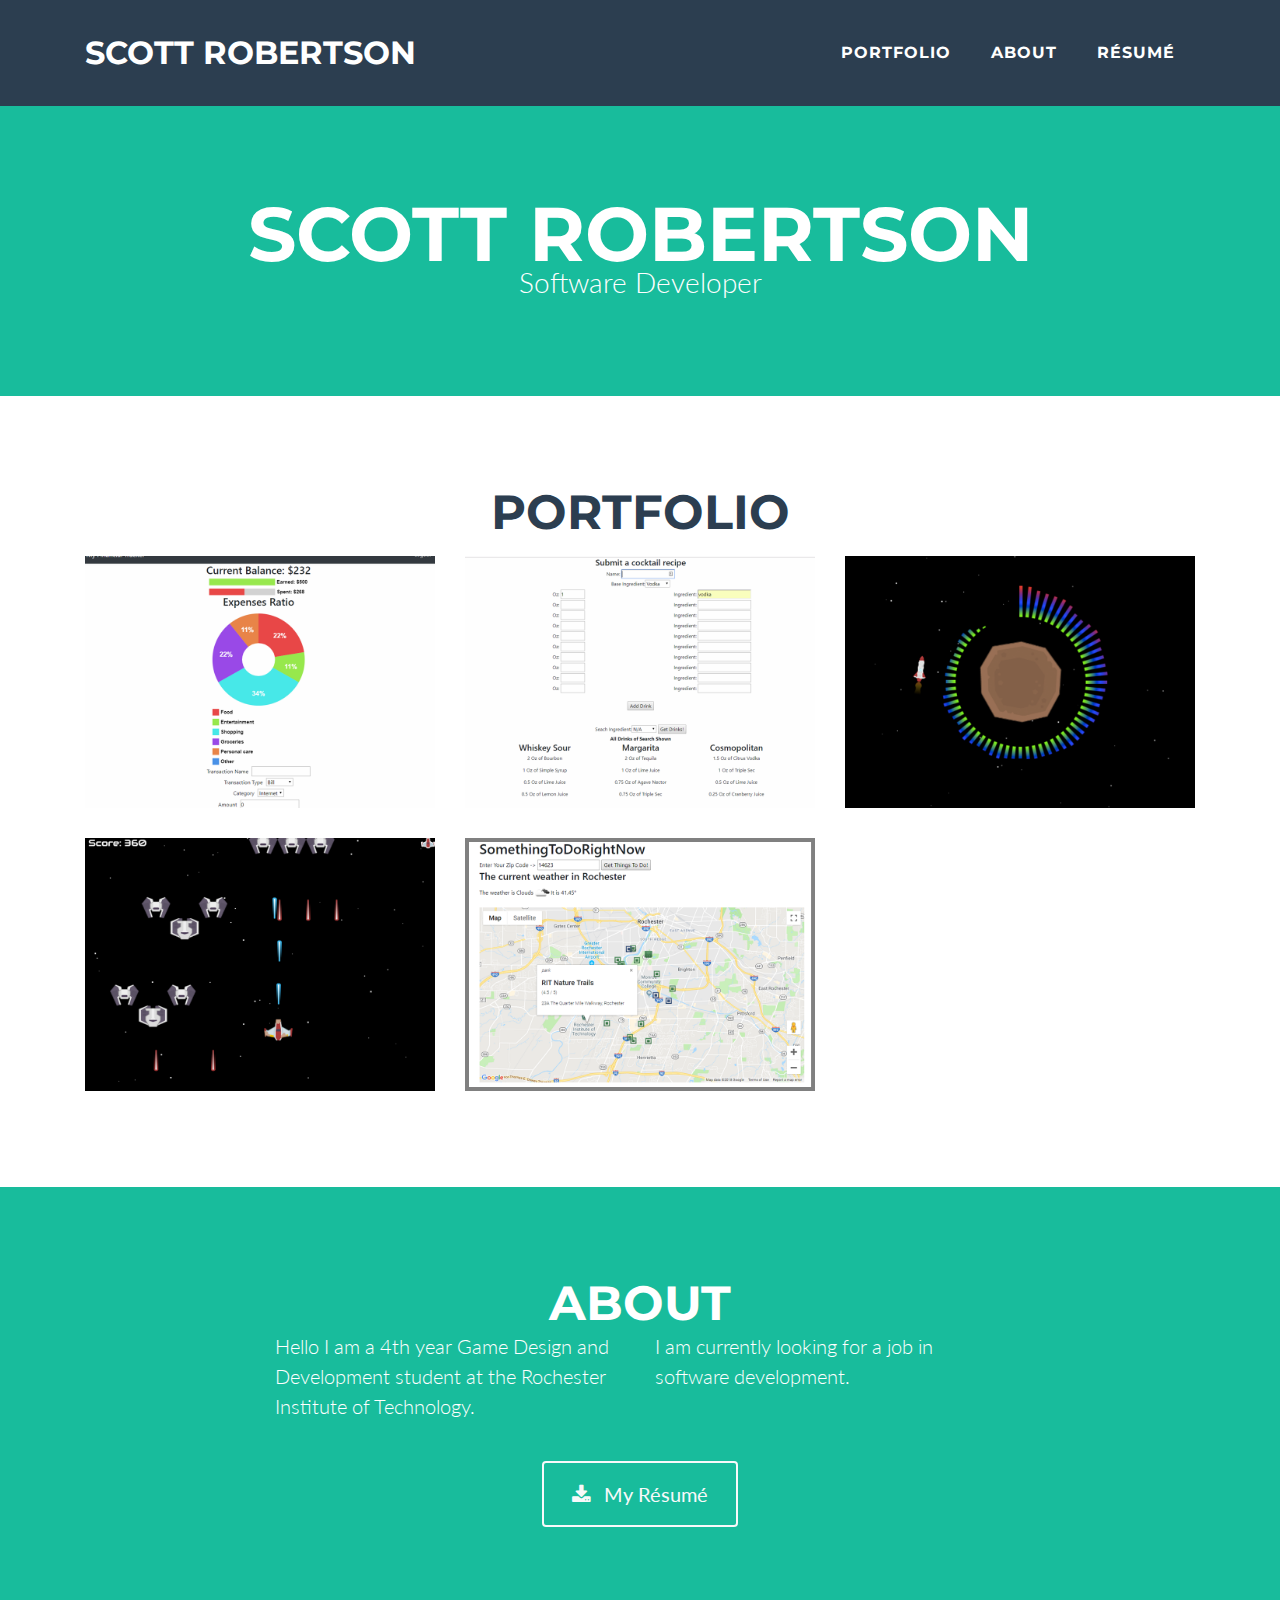
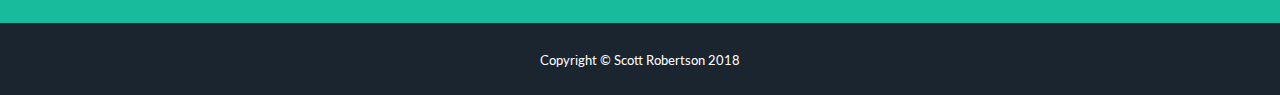
==== commit 8fae2817: "added descriptions" ====
--- a/index.html
+++ b/index.html
@@ -163,10 +163,10 @@
         <h2 class="text-center text-uppercase text-white">About</h2>
         <div class="row">
           <div class="col-lg-4 ml-auto">
-            <p class="lead">Im Game Dev Major</p>
+            <p class="lead">Hello I am a 4th year Game Design and Development student at the Rochester Institute of Technology.</p>
           </div>
           <div class="col-lg-4 mr-auto">
-            <p class="lead">It helps me do things</p>
+            <p class="lead">I am currently looking for a job in software development.</p>
           </div>
         </div>
         <div class="text-center mt-4">
@@ -301,7 +301,7 @@
               </a><br /><br />
               <img class="img-fluid mb-5" src="img/portfolio/audiovisualizerui.png" alt="">
               <p class="mb-5">
-                Audio vidualizer Thingy
+                This is a Audio Visualizer with controls that effect the sound and the visualization. It was made in JavaScript as a web app, and uses the HTML5 canvas element for the display. 
               </p>
               <a class="btn btn-primary btn-lg rounded-pill portfolio-modal-dismiss" href="#">
                 <i class="fa fa-close"></i>
@@ -328,8 +328,8 @@
                   Open Project
               </a><br /><br />
               <img class="img-fluid mb-5" src="img/portfolio/spaceblaster.png" alt="">
-              <p class="mb-5">Lorem ipsum dolor sit amet, consectetur adipisicing elit. Mollitia neque assumenda ipsam nihil, molestias magnam, recusandae quos quis inventore quisquam velit asperiores, vitae? Reprehenderit soluta, eos quod consequuntur itaque. Nam.</p>
-              <a class="btn btn-primary btn-lg rounded-pill portfolio-modal-dismiss" href="#">
+              <p class="mb-5">Space Blaster is a 2D shmup game. It was made in JavaScript as a web app and uses a module design pattern. It also uses the HTML5 canvas element for graphics. </p>
+              <a class="btn btn-primary btn-lg rounded-pill portfolio-modal-dismiss" href="#"></a>
                 <i class="fa fa-close"></i>
                 Close Project</a>
             </div>
@@ -353,7 +353,7 @@
                   Open Project
               </a><br /><br />
               <img class="img-fluid mb-5" src="img/portfolio/somethingtodorightnow.png" alt="">
-              <p class="mb-5">Lorem ipsum dolor sit amet, consectetur adipisicing elit. Mollitia neque assumenda ipsam nihil, molestias magnam, recusandae quos quis inventore quisquam velit asperiores, vitae? Reprehenderit soluta, eos quod consequuntur itaque. Nam.</p>
+              <p class="mb-5">SomethingToDoRightNow is a web app implmenting a weather api and  the Google Maps api. The app takes the user's inputed zip code and gives them a map with pins making places that are something to do right noe. It fetches places that are both open, and weather appropriate.</p>
               <a class="btn btn-primary btn-lg rounded-pill portfolio-modal-dismiss" href="#">
                 <i class="fa fa-close"></i>
                 Close Project</a>
@@ -378,7 +378,7 @@
                   Open Project
               </a><br /><br />
               <img class="img-fluid mb-5" src="img/portfolio/drinkrecipes.png" alt="">
-              <p class="mb-5">Lorem ipsum dolor sit amet, consectetur adipisicing elit. Mollitia neque assumenda ipsam nihil, molestias magnam, recusandae quos quis inventore quisquam velit asperiores, vitae? Reprehenderit soluta, eos quod consequuntur itaque. Nam.</p>
+              <p class="mb-5">This is a web app and API that users can use to upload their own drink recipies. It uses MongoDB for the database and the API handles user login and recipe adding. The users can also search for recipes by their main ingredient/spirit.</p>
               <a class="btn btn-primary btn-lg rounded-pill portfolio-modal-dismiss" href="#">
                 <i class="fa fa-close"></i>
                 Close Project</a>
@@ -404,7 +404,7 @@
                 Open Project
             </a><br /><br />
               <img class="img-fluid mb-5" src="img/portfolio/financialtracker.png" alt="">
-              <p class="mb-5">Lorem ipsum dolor sit amet, consectetur adipisicing elit. Mollitia neque assumenda ipsam nihil, molestias magnam, recusandae quos quis inventore quisquam velit asperiores, vitae? Reprehenderit soluta, eos quod consequuntur itaque. Nam.</p>
+              <p class="mb-5">This is a financial tracker web application that uses a model-view-controller design. The API handles account management as adding transactions. The app uses React.js to display dynamic views that show visualizations of transaction data. The app uses MongoDB for the database and Redis for handling tokens and authentication.</p>
               <a class="btn btn-primary btn-lg rounded-pill portfolio-modal-dismiss" href="#">
                 <i class="fa fa-close"></i>
                 Close Project</a>
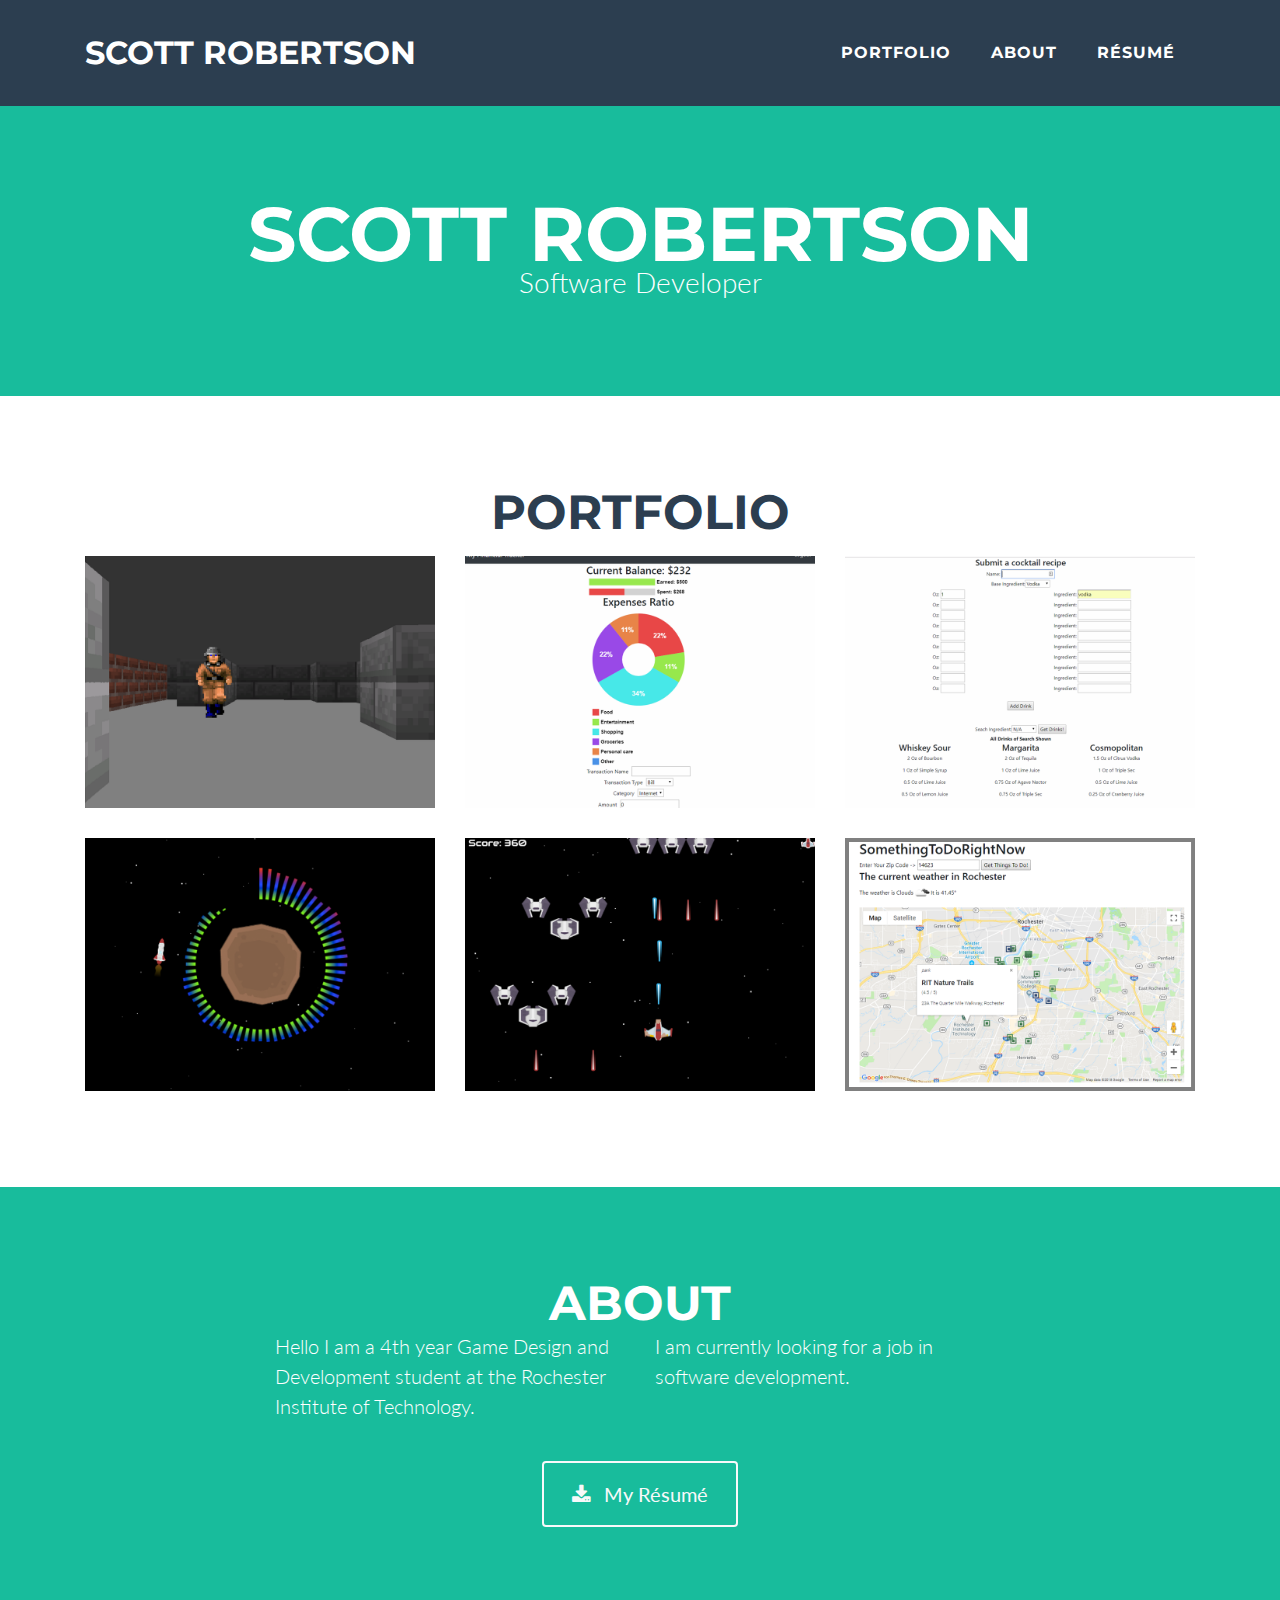
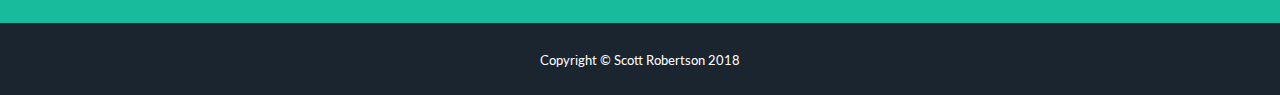
==== commit 2fe85f12: "added raycaster to portfolio" ====
--- a/index.html
+++ b/index.html
@@ -77,7 +77,17 @@
         <h2 class="text-center text-uppercase text-secondary mb-0">Portfolio</h2>
         <br />
         <div class="row">
-
+					<!-- Ray Caster -->
+					<div class="col-md-6 col-lg-4">
+						<a class="portfolio-item d-block mx-auto" href="#portfolio-modal-6">
+							<div class="portfolio-item-caption d-flex position-absolute h-100 w-100">
+								<div class="portfolio-item-caption-content my-auto w-100 text-center text-white">
+									<i class="fa fa-search-plus fa-3x"></i>
+								</div>
+							</div>
+							<img class="img-fluid" src="img/portfolio/raycaster.png" alt="">
+						</a>
+					</div>
         <!-- Finantial Tracker -->
           <div class="col-md-6 col-lg-4">
               <a class="portfolio-item d-block mx-auto" href="#portfolio-modal-5">
@@ -399,7 +409,7 @@
           <div class="row">
             <div class="col-lg-8 mx-auto">
               <h2 class="text-secondary text-uppercase mb-0">My Finantial Tracker</h2>
-              <a class="btn btn-primary btn-lg rounded-pill" href="https://robertson-430-project3.herokuapp.com/" target="_blank">
+              <a class="btn btn-primary btn-lg rounded-pill" href="https://github.com/scottrobertson97/430-project3-react" target="_blank">
                 <i class="fa fa-chevron-up"></i>
                 Open Project
             </a><br /><br />
@@ -423,9 +433,14 @@
         <div class="container text-center">
           <div class="row">
             <div class="col-lg-8 mx-auto">
-              <h2 class="text-secondary text-uppercase mb-0">Project Name</h2>
-              <img class="img-fluid mb-5" src="img/portfolio/submarine.png" alt="">
-              <p class="mb-5">Lorem ipsum dolor sit amet, consectetur adipisicing elit. Mollitia neque assumenda ipsam nihil, molestias magnam, recusandae quos quis inventore quisquam velit asperiores, vitae? Reprehenderit soluta, eos quod consequuntur itaque. Nam.</p>
+              <h2 class="text-secondary text-uppercase mb-0">RayCaster Game</h2>
+              <a class="btn btn-primary btn-lg rounded-pill" href="projects/RayCaster/index.html" target="_blank">
+                <i class="fa fa-chevron-up"></i>
+                Open Project
+              </a>
+              <br /><br />
+              <img class="img-fluid mb-5" src="img/portfolio/raycaster.png" alt="">
+              <p class="mb-5">A raycaster game demo written in pure JavaScript. Use the Arrow Keys to control.</p>
               <a class="btn btn-primary btn-lg rounded-pill portfolio-modal-dismiss" href="#">
                 <i class="fa fa-close"></i>
                 Close Project</a>
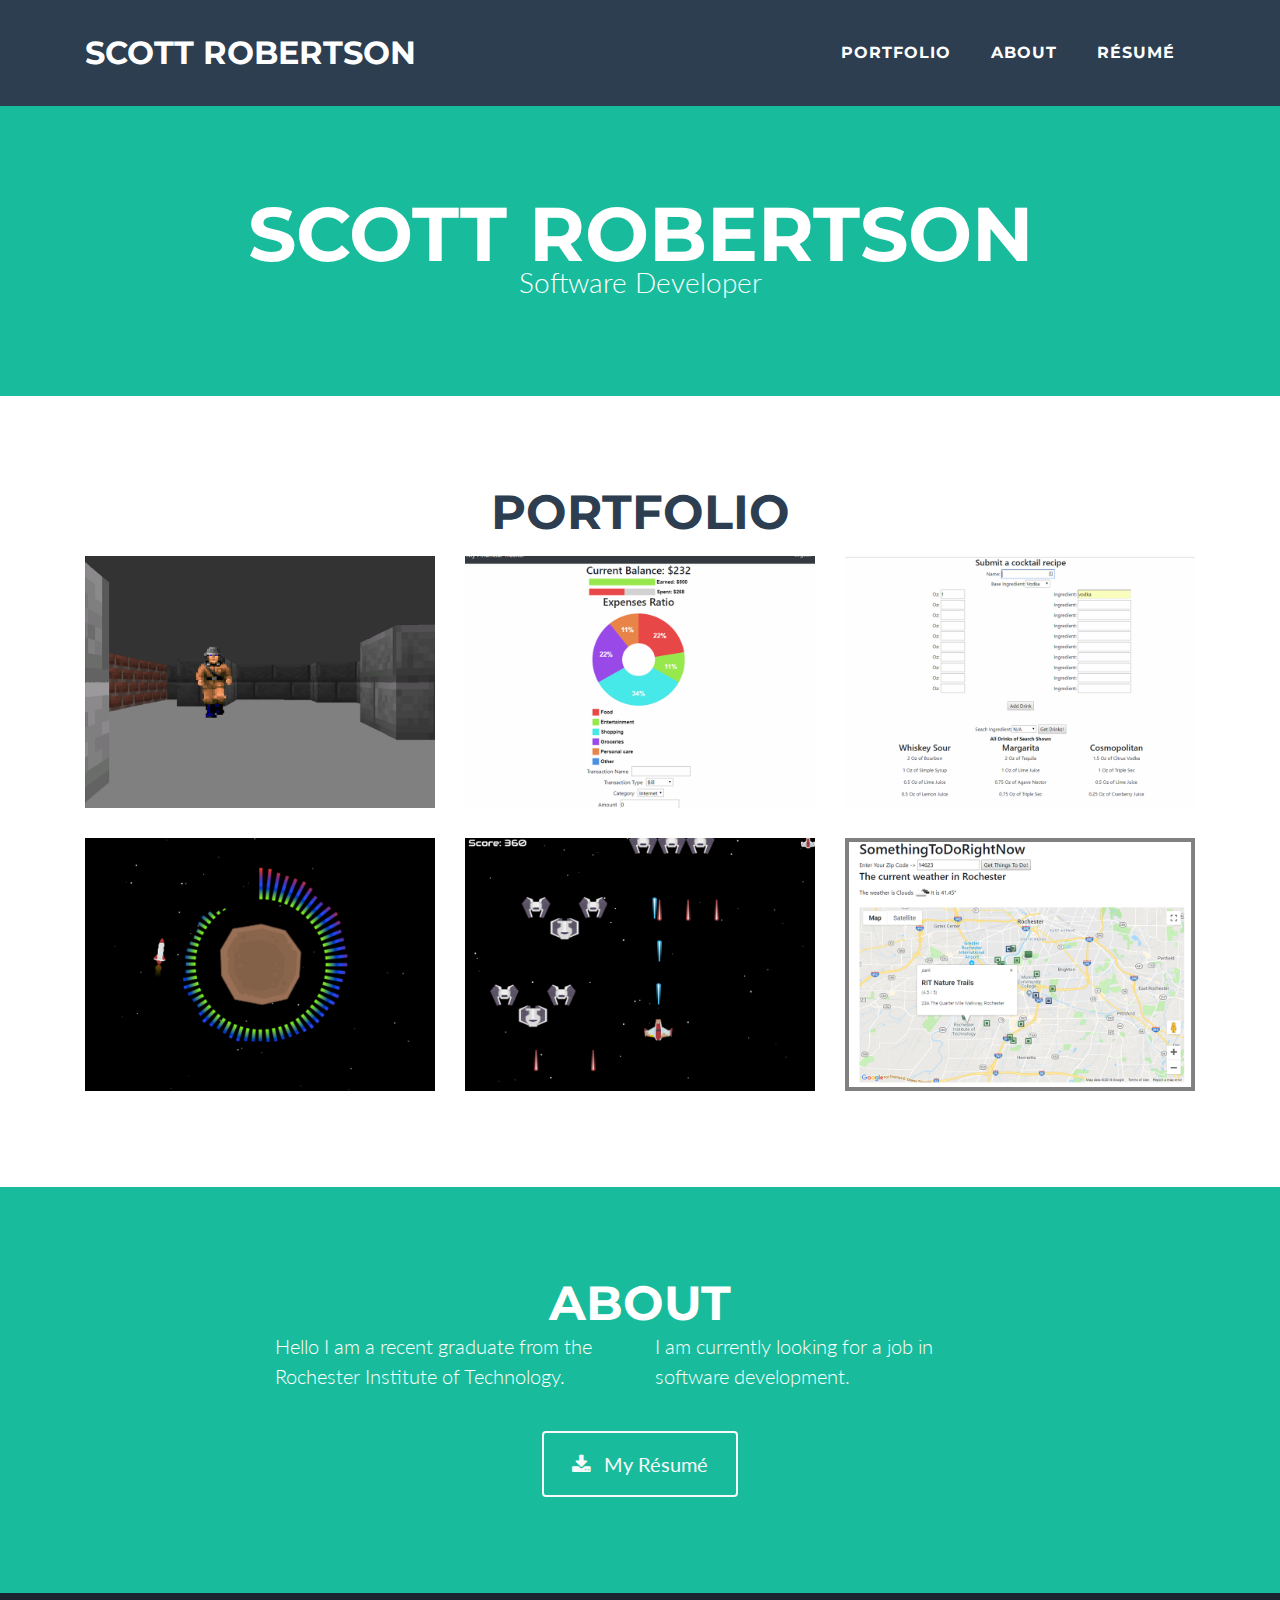
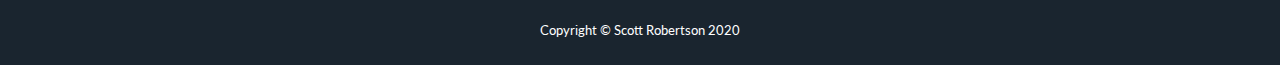
==== commit 1c5a76df: "resume update" ====
--- a/index.html
+++ b/index.html
@@ -173,14 +173,14 @@
         <h2 class="text-center text-uppercase text-white">About</h2>
         <div class="row">
           <div class="col-lg-4 ml-auto">
-            <p class="lead">Hello I am a 4th year Game Design and Development student at the Rochester Institute of Technology.</p>
+            <p class="lead">Hello I am a recent graduate from the Rochester Institute of Technology.</p>
           </div>
           <div class="col-lg-4 mr-auto">
             <p class="lead">I am currently looking for a job in software development.</p>
           </div>
         </div>
         <div class="text-center mt-4">
-          <a class="btn btn-xl btn-outline-light" href="https://docs.google.com/document/d/18aMu_pVsX6EpzdGAXi0cDBnbDYzv5ft0fNjSRZ8wAA8/edit?usp=sharing">
+          <a class="btn btn-xl btn-outline-light" href="Scott Robertson Software Developer Resume.pdf"  target="_blank">
             <i class="fa fa-download mr-2"></i>
             My Résumé
           </a>
@@ -281,7 +281,7 @@
 
     <div class="copyright py-4 text-center text-white">
       <div class="container">
-        <small>Copyright &copy; Scott Robertson 2018</small>
+        <small>Copyright &copy; Scott Robertson 2020</small>
       </div>
     </div>
 
